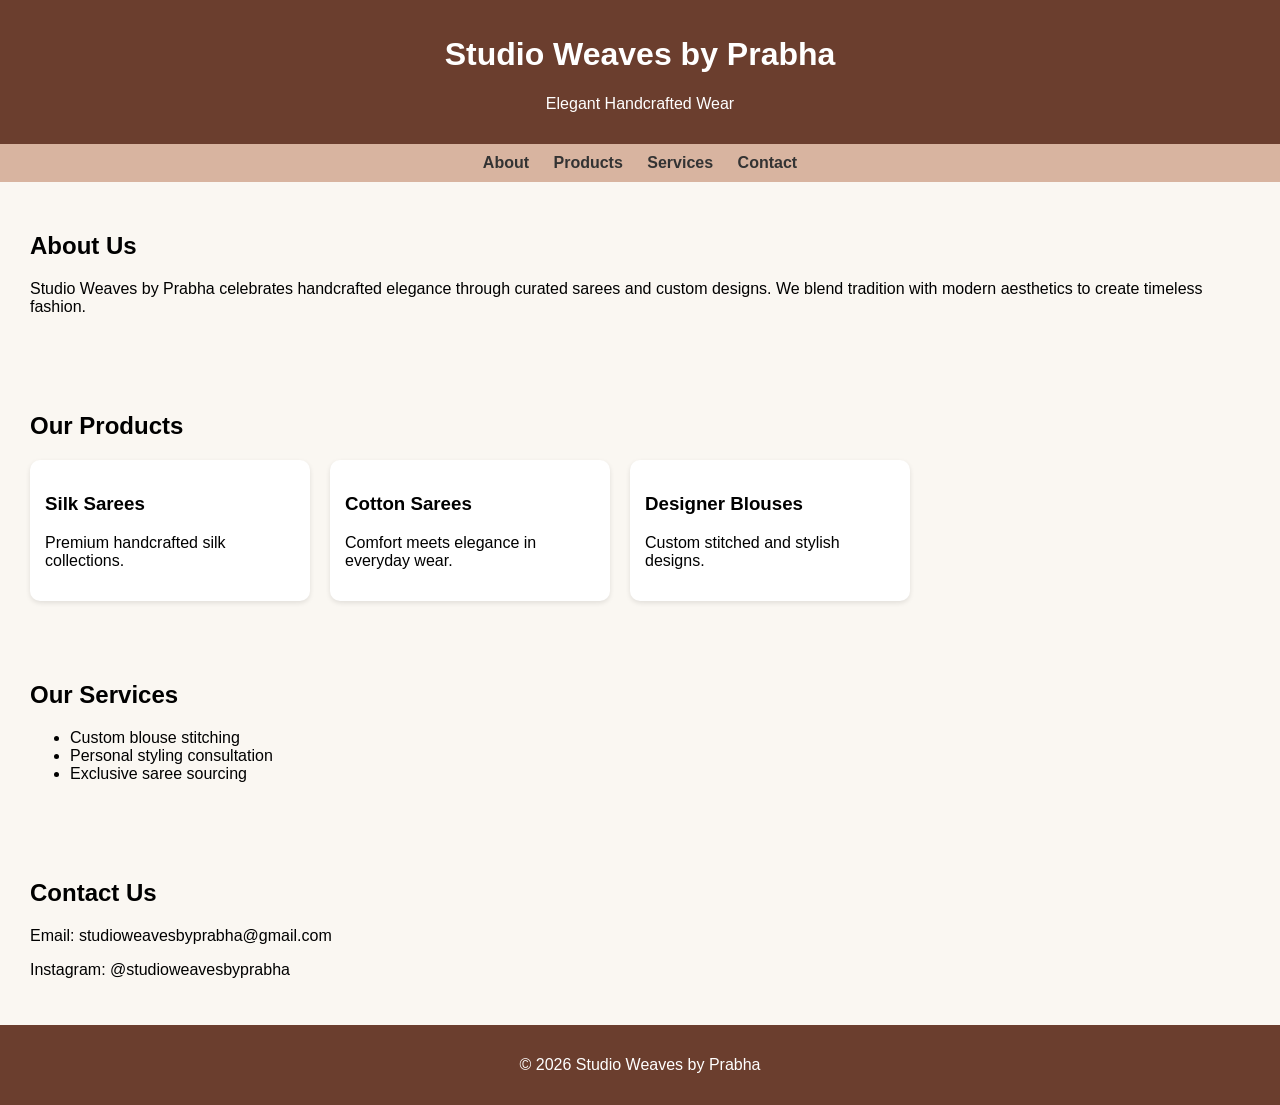
==== index.html @ da9cbd00 "addedd basic page" ====
<!DOCTYPE html>
<html lang="en">
<head>
<meta charset="UTF-8">
<title>Studio Weaves by Prabha</title>
<meta name="viewport" content="width=device-width, initial-scale=1.0">

<style>
body {
  font-family: Arial, sans-serif;
  margin: 0;
  background: #faf7f2;
}

header {
  background: #6b3e2e;
  color: white;
  padding: 15px;
  text-align: center;
}

nav {
  background: #d8b4a0;
  padding: 10px;
  text-align: center;
}

nav a {
  margin: 10px;
  text-decoration: none;
  color: #333;
  font-weight: bold;
}

section {
  padding: 30px;
}

.products {
  display: flex;
  gap: 20px;
  flex-wrap: wrap;
}

.card {
  background: white;
  padding: 15px;
  width: 250px;
  border-radius: 10px;
  box-shadow: 0 2px 5px rgba(0,0,0,0.1);
}

footer {
  background: #6b3e2e;
  color: white;
  text-align: center;
  padding: 15px;
}
</style>
</head>

<body>

<header>
  <h1>Studio Weaves by Prabha</h1>
  <p>Elegant Handcrafted Wear</p>
</header>

<nav>
  <a href="#about">About</a>
  <a href="#products">Products</a>
  <a href="#services">Services</a>
  <a href="#contact">Contact</a>
</nav>

<section id="about">
  <h2>About Us</h2>
  <p>
    Studio Weaves by Prabha celebrates handcrafted elegance through curated sarees and custom designs. 
    We blend tradition with modern aesthetics to create timeless fashion.
  </p>
</section>

<section id="products">
  <h2>Our Products</h2>
  <div class="products">
    <div class="card">
      <h3>Silk Sarees</h3>
      <p>Premium handcrafted silk collections.</p>
    </div>

    <div class="card">
      <h3>Cotton Sarees</h3>
      <p>Comfort meets elegance in everyday wear.</p>
    </div>

    <div class="card">
      <h3>Designer Blouses</h3>
      <p>Custom stitched and stylish designs.</p>
    </div>
  </div>
</section>

<section id="services">
  <h2>Our Services</h2>
  <ul>
    <li>Custom blouse stitching</li>
    <li>Personal styling consultation</li>
    <li>Exclusive saree sourcing</li>
  </ul>
</section>

<section id="contact">
  <h2>Contact Us</h2>
  <p>Email: studioweavesbyprabha@gmail.com</p>
  <p>Instagram: @studioweavesbyprabha</p>
</section>

<footer>
  <p>© 2026 Studio Weaves by Prabha</p>
</footer>

</body>
</html>
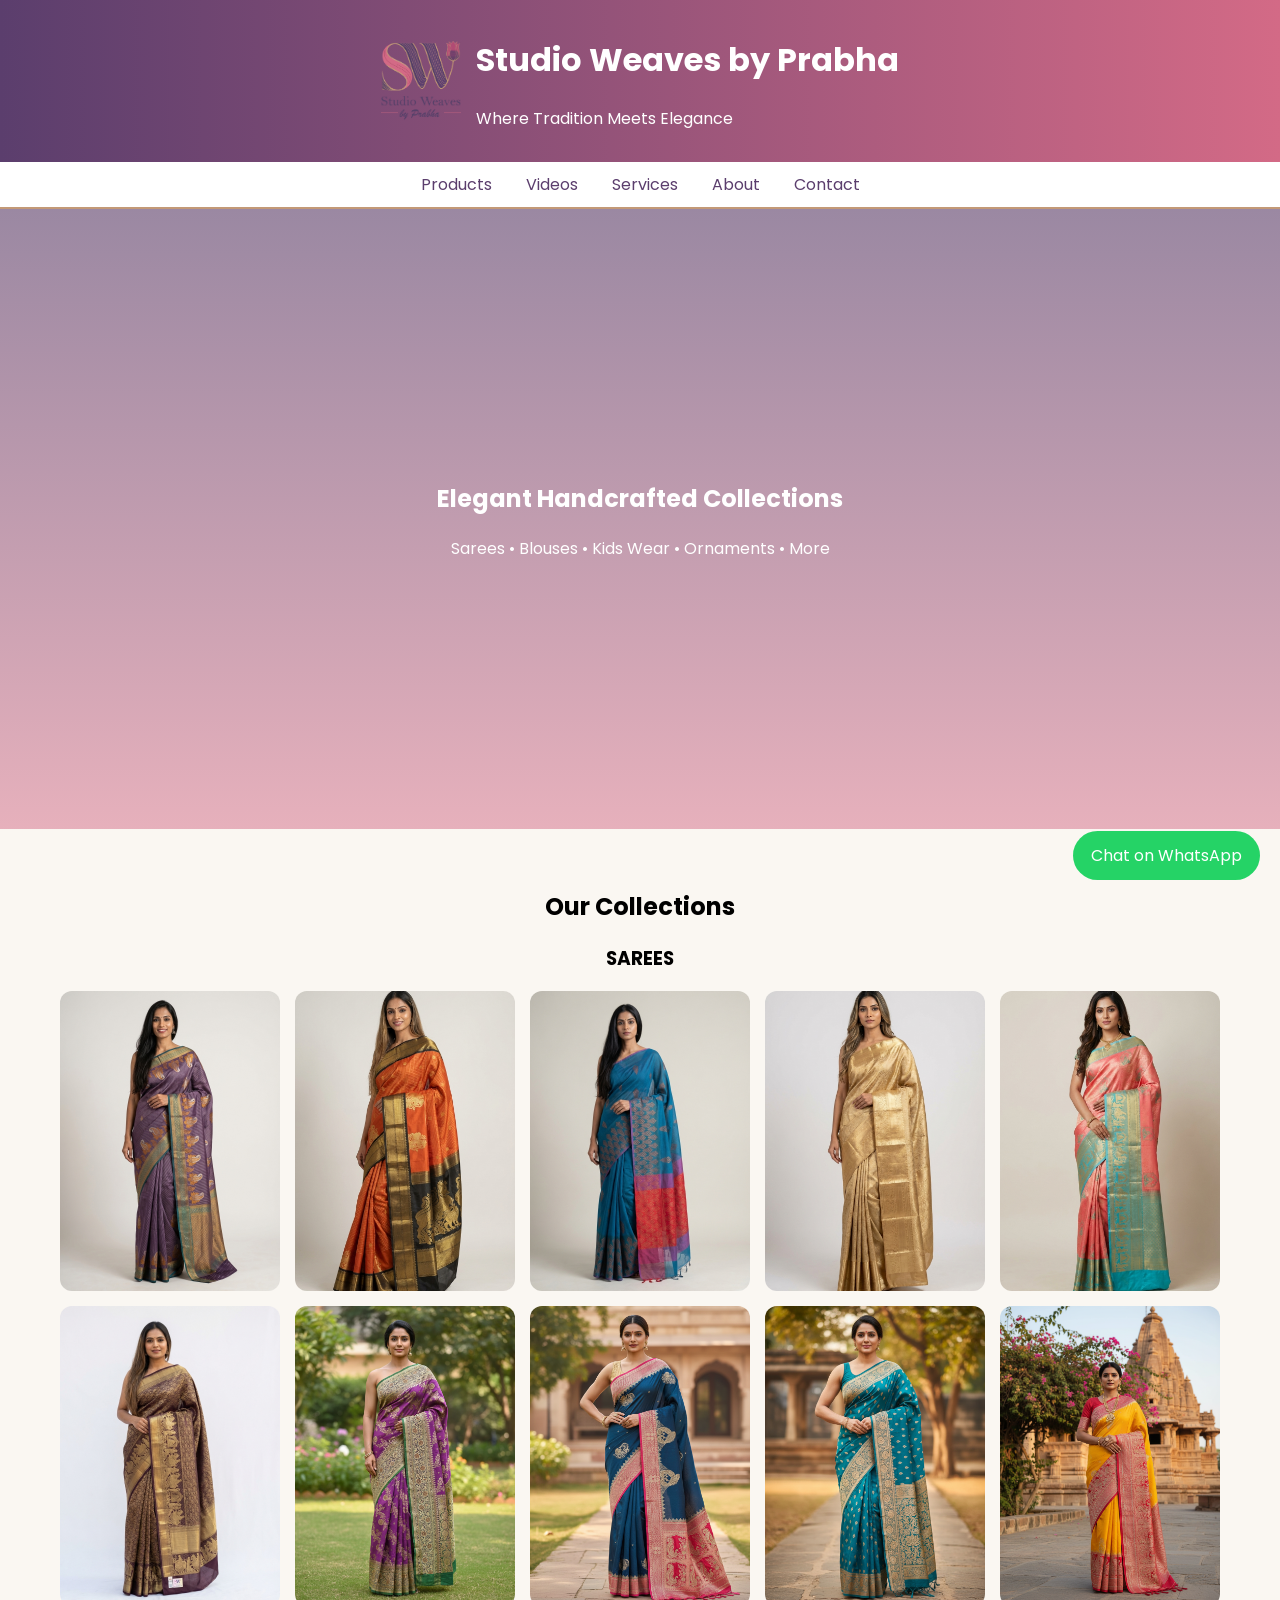
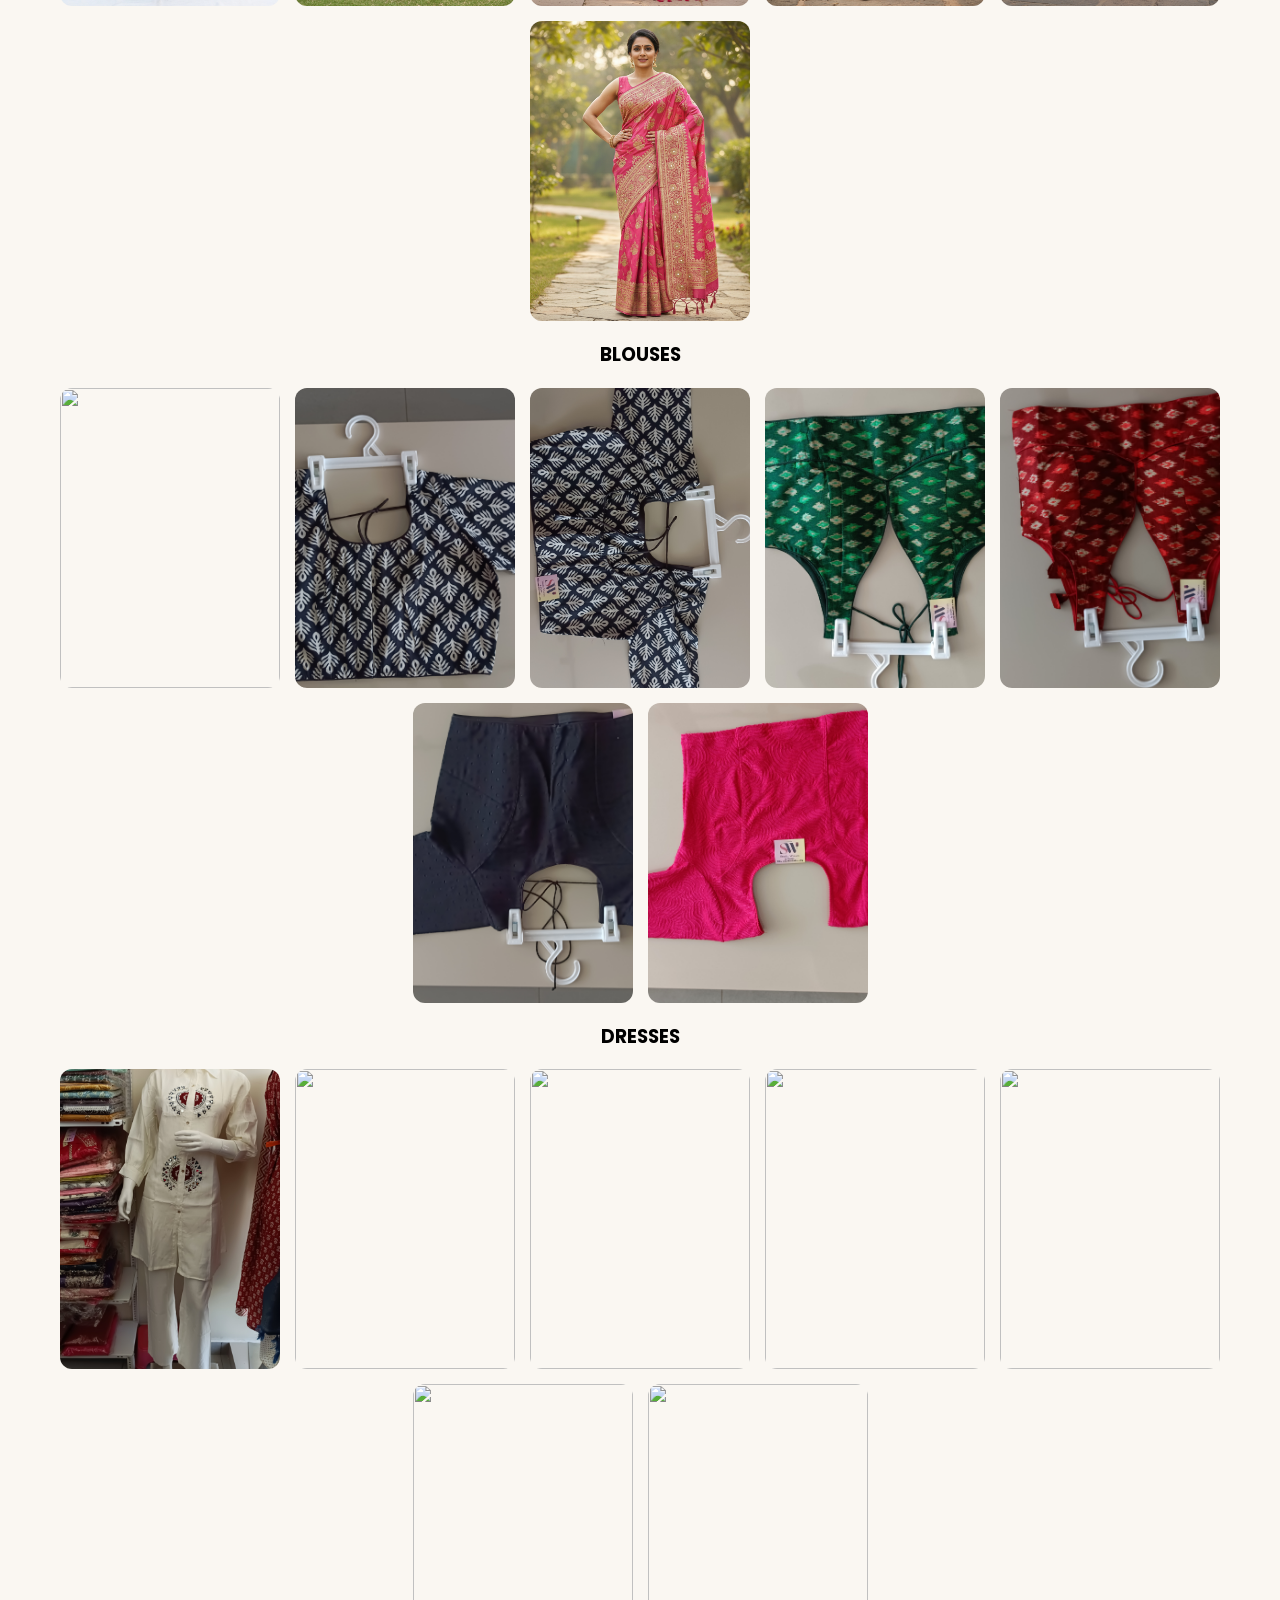
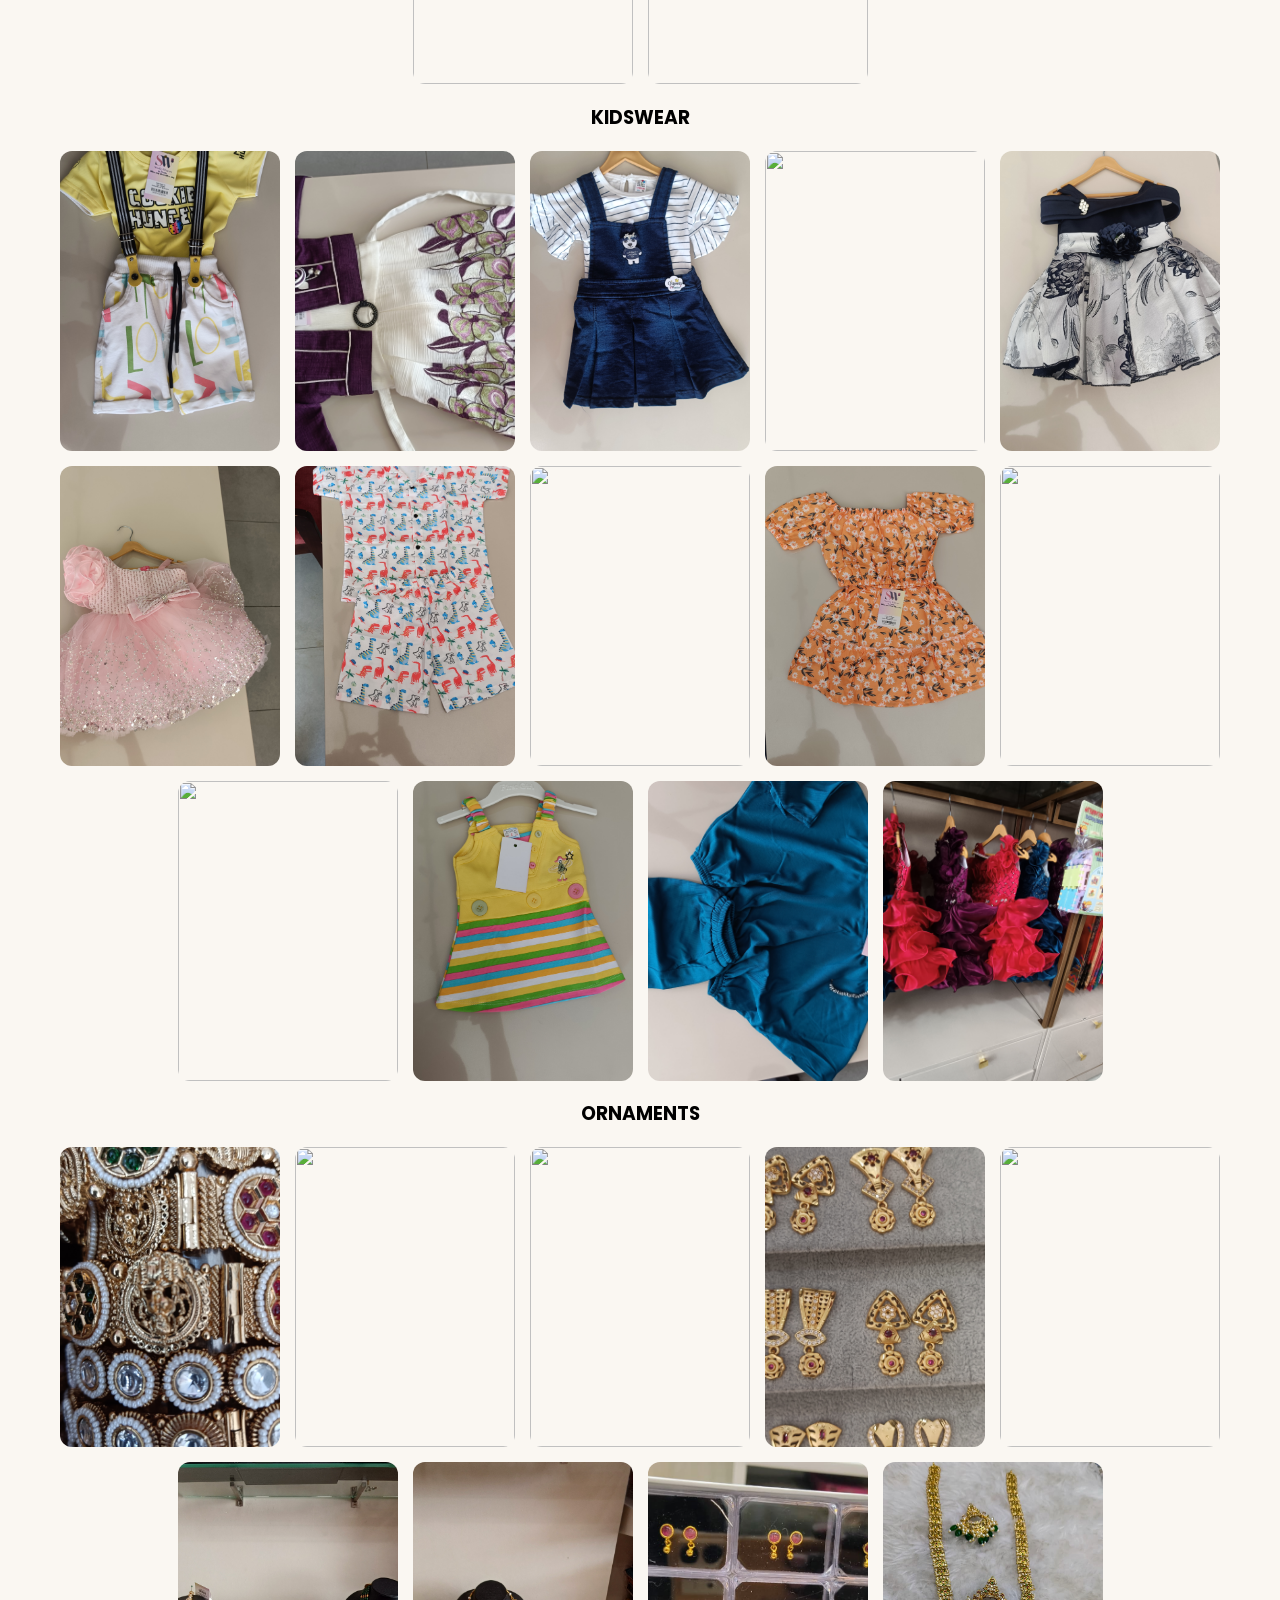
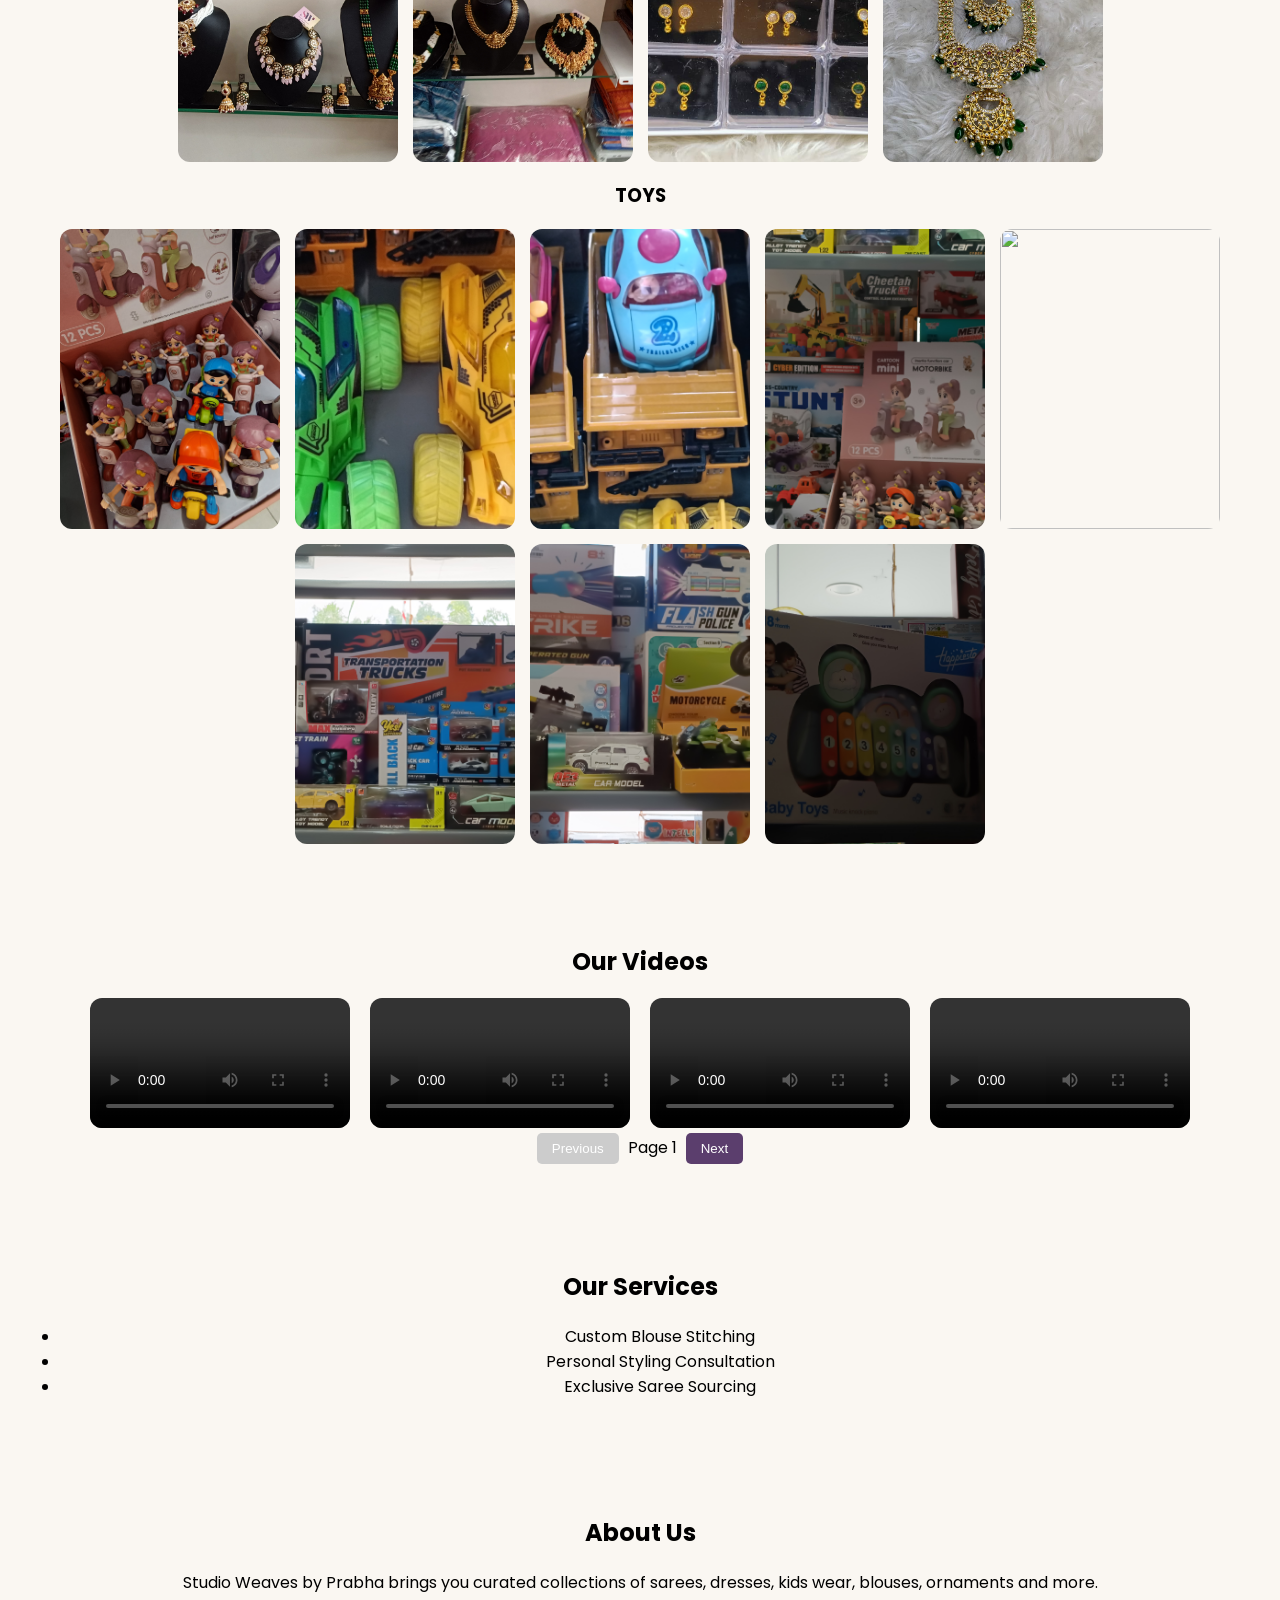
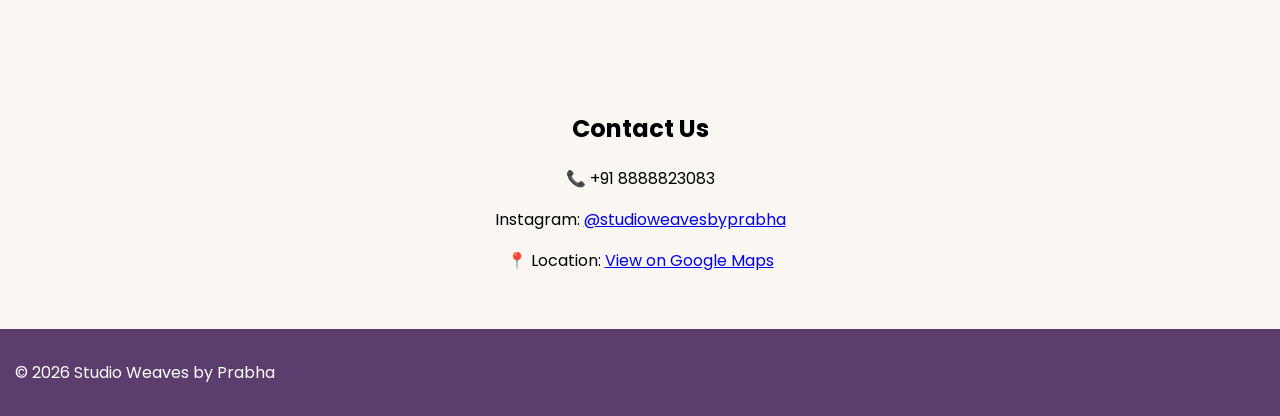
==== commit 83bf9790: "All UI Changes" ====
--- a/index.html
+++ b/index.html
@@ -2,123 +2,108 @@
 <html lang="en">
 <head>
 <meta charset="UTF-8">
-<title>Studio Weaves by Prabha</title>
 <meta name="viewport" content="width=device-width, initial-scale=1.0">
 
-<style>
-body {
-  font-family: Arial, sans-serif;
-  margin: 0;
-  background: #faf7f2;
-}
+<title>Studio Weaves by Prabha</title>
 
-header {
-  background: #6b3e2e;
-  color: white;
-  padding: 15px;
-  text-align: center;
-}
+<link href="https://fonts.googleapis.com/css2?family=Playfair+Display:wght@500&family=Poppins:wght@300;400;500&display=swap" rel="stylesheet">
+<link rel="stylesheet" href="css/styles.css">
 
-nav {
-  background: #d8b4a0;
-  padding: 10px;
-  text-align: center;
-}
-
-nav a {
-  margin: 10px;
-  text-decoration: none;
-  color: #333;
-  font-weight: bold;
-}
-
-section {
-  padding: 30px;
-}
-
-.products {
-  display: flex;
-  gap: 20px;
-  flex-wrap: wrap;
-}
-
-.card {
-  background: white;
-  padding: 15px;
-  width: 250px;
-  border-radius: 10px;
-  box-shadow: 0 2px 5px rgba(0,0,0,0.1);
-}
-
-footer {
-  background: #6b3e2e;
-  color: white;
-  text-align: center;
-  padding: 15px;
-}
-</style>
 </head>
 
 <body>
 
 <header>
-  <h1>Studio Weaves by Prabha</h1>
-  <p>Elegant Handcrafted Wear</p>
+  <div class="header-container">
+    <img src="images/logo.png" class="logo">
+    <div>
+      <h1>Studio Weaves by Prabha</h1>
+      <p>Where Tradition Meets Elegance</p>
+    </div>
+  </div>
 </header>
 
 <nav>
+  <a href="#products">Products</a>
+  <a href="#videos">Videos</a>
+  <a href="#services">Services</a>
   <a href="#about">About</a>
-  <a href="#products">Products</a>
-  <a href="#services">Services</a>
   <a href="#contact">Contact</a>
 </nav>
 
+<section class="hero">
+  <div class="hero-content">
+    <h2>Elegant Handcrafted Collections</h2>
+    <p>Sarees • Blouses • Kids Wear • Ornaments • More</p>
+  </div>
+</section>
+
+<!-- PRODUCTS -->
+<section id="products">
+  <h2>Our Collections</h2>
+  <div id="productContainer"></div>
+</section>
+
+<!-- VIDEOS -->
+<section id="videos">
+  <h2>Our Videos</h2>
+
+  <div id="videoContainer" class="video-grid"></div>
+
+  <div class="pagination">
+    <button onclick="prevPage()" id="prevBtn">Previous</button>
+    <span>Page <span id="pageNumber">1</span></span>
+    <button onclick="nextPage()" id="nextBtn">Next</button>
+  </div>
+</section>
+
+<!-- SERVICES -->
+<section id="services">
+  <h2>Our Services</h2>
+  <ul>
+    <li>Custom Blouse Stitching</li>
+    <li>Personal Styling Consultation</li>
+    <li>Exclusive Saree Sourcing</li>
+  </ul>
+</section>
+
+<!-- ABOUT -->
 <section id="about">
   <h2>About Us</h2>
   <p>
-    Studio Weaves by Prabha celebrates handcrafted elegance through curated sarees and custom designs. 
-    We blend tradition with modern aesthetics to create timeless fashion.
+    Studio Weaves by Prabha brings you curated collections of sarees, dresses,
+    kids wear, blouses, ornaments and more.
   </p>
 </section>
 
-<section id="products">
-  <h2>Our Products</h2>
-  <div class="products">
-    <div class="card">
-      <h3>Silk Sarees</h3>
-      <p>Premium handcrafted silk collections.</p>
-    </div>
-
-    <div class="card">
-      <h3>Cotton Sarees</h3>
-      <p>Comfort meets elegance in everyday wear.</p>
-    </div>
-
-    <div class="card">
-      <h3>Designer Blouses</h3>
-      <p>Custom stitched and stylish designs.</p>
-    </div>
-  </div>
-</section>
-
-<section id="services">
-  <h2>Our Services</h2>
-  <ul>
-    <li>Custom blouse stitching</li>
-    <li>Personal styling consultation</li>
-    <li>Exclusive saree sourcing</li>
-  </ul>
-</section>
-
+<!-- CONTACT -->
 <section id="contact">
   <h2>Contact Us</h2>
-  <p>Email: studioweavesbyprabha@gmail.com</p>
-  <p>Instagram: @studioweavesbyprabha</p>
+  <p>📞 +91 8888823083</p>
+  <p>
+    Instagram: 
+    <a href="https://www.instagram.com/studioweavesbyprabha/" target="_blank">
+      @studioweavesbyprabha
+    </a>
+  </p>
+  <p>
+    📍 Location: 
+    <a href="https://share.google/VgPfzgQFCzj9PUeo4" target="_blank">
+      View on Google Maps
+    </a>
+  </p>
 </section>
 
 <footer>
   <p>© 2026 Studio Weaves by Prabha</p>
 </footer>
 
+<a class="whatsapp" href="https://wa.me/918888823083" target="_blank">
+  Chat on WhatsApp
+</a>
+
+<script src="js/data.js"></script>
+<script src="js/script.js"></script>
+
 </body>
 </html>
--- a/css/styles.css
+++ b/css/styles.css
@@ -0,0 +1,121 @@
+body {
+  margin: 0;
+  font-family: 'Poppins', sans-serif;
+  background: #faf7f2;
+}
+
+/* HEADER */
+header {
+  background: linear-gradient(90deg, #5b3e6d, #d36a86);
+  color: white;
+  padding: 15px;
+}
+
+.header-container {
+  display: flex;
+  align-items: center;
+  justify-content: center;
+  gap: 15px;
+}
+
+.logo {
+  width: 80px;
+}
+
+/* NAV */
+nav {
+  background: white;
+  padding: 10px;
+  text-align: center;
+  border-bottom: 2px solid #c39977;
+}
+
+nav a {
+  margin: 15px;
+  text-decoration: none;
+  color: #5b3e6d;
+}
+
+/* HERO */
+.hero {
+  height: 60vh;
+  background: linear-gradient(rgba(91,62,109,0.6), rgba(211,106,134,0.5)),
+              url('../images/banner.jpg') center/cover;
+  display: flex;
+  justify-content: center;
+  align-items: center;
+  color: white;
+  text-align: center;
+}
+
+/* SECTIONS */
+section {
+  padding: 40px 20px;
+  text-align: center;
+}
+
+/* PRODUCTS */
+.products {
+  display: flex;
+  flex-wrap: wrap;
+  gap: 15px;
+  justify-content: center;
+}
+
+.products img {
+  width: 220px;
+  height: 300px;
+  object-fit: cover;
+  border-radius: 12px;
+  transition: 0.3s;
+}
+
+.products img:hover {
+  transform: scale(1.05);
+}
+
+/* VIDEOS */
+.video-grid {
+  display: flex;
+  flex-wrap: wrap;
+  gap: 20px;
+  justify-content: center;
+}
+
+.video-card {
+  width: 260px;
+  border-radius: 12px;
+}
+
+/* PAGINATION */
+.pagination button {
+  padding: 8px 15px;
+  margin: 5px;
+  background: #5b3e6d;
+  color: white;
+  border: none;
+  border-radius: 5px;
+}
+
+.pagination button:disabled {
+  background: #ccc;
+}
+
+/* FOOTER */
+footer {
+  background: #5b3e6d;
+  color: white;
+  padding: 15px;
+}
+
+/* WHATSAPP */
+.whatsapp {
+  position: fixed;
+  bottom: 20px;
+  right: 20px;
+  background: #25D366;
+  color: white;
+  padding: 12px 18px;
+  border-radius: 50px;
+  text-decoration: none;
+}
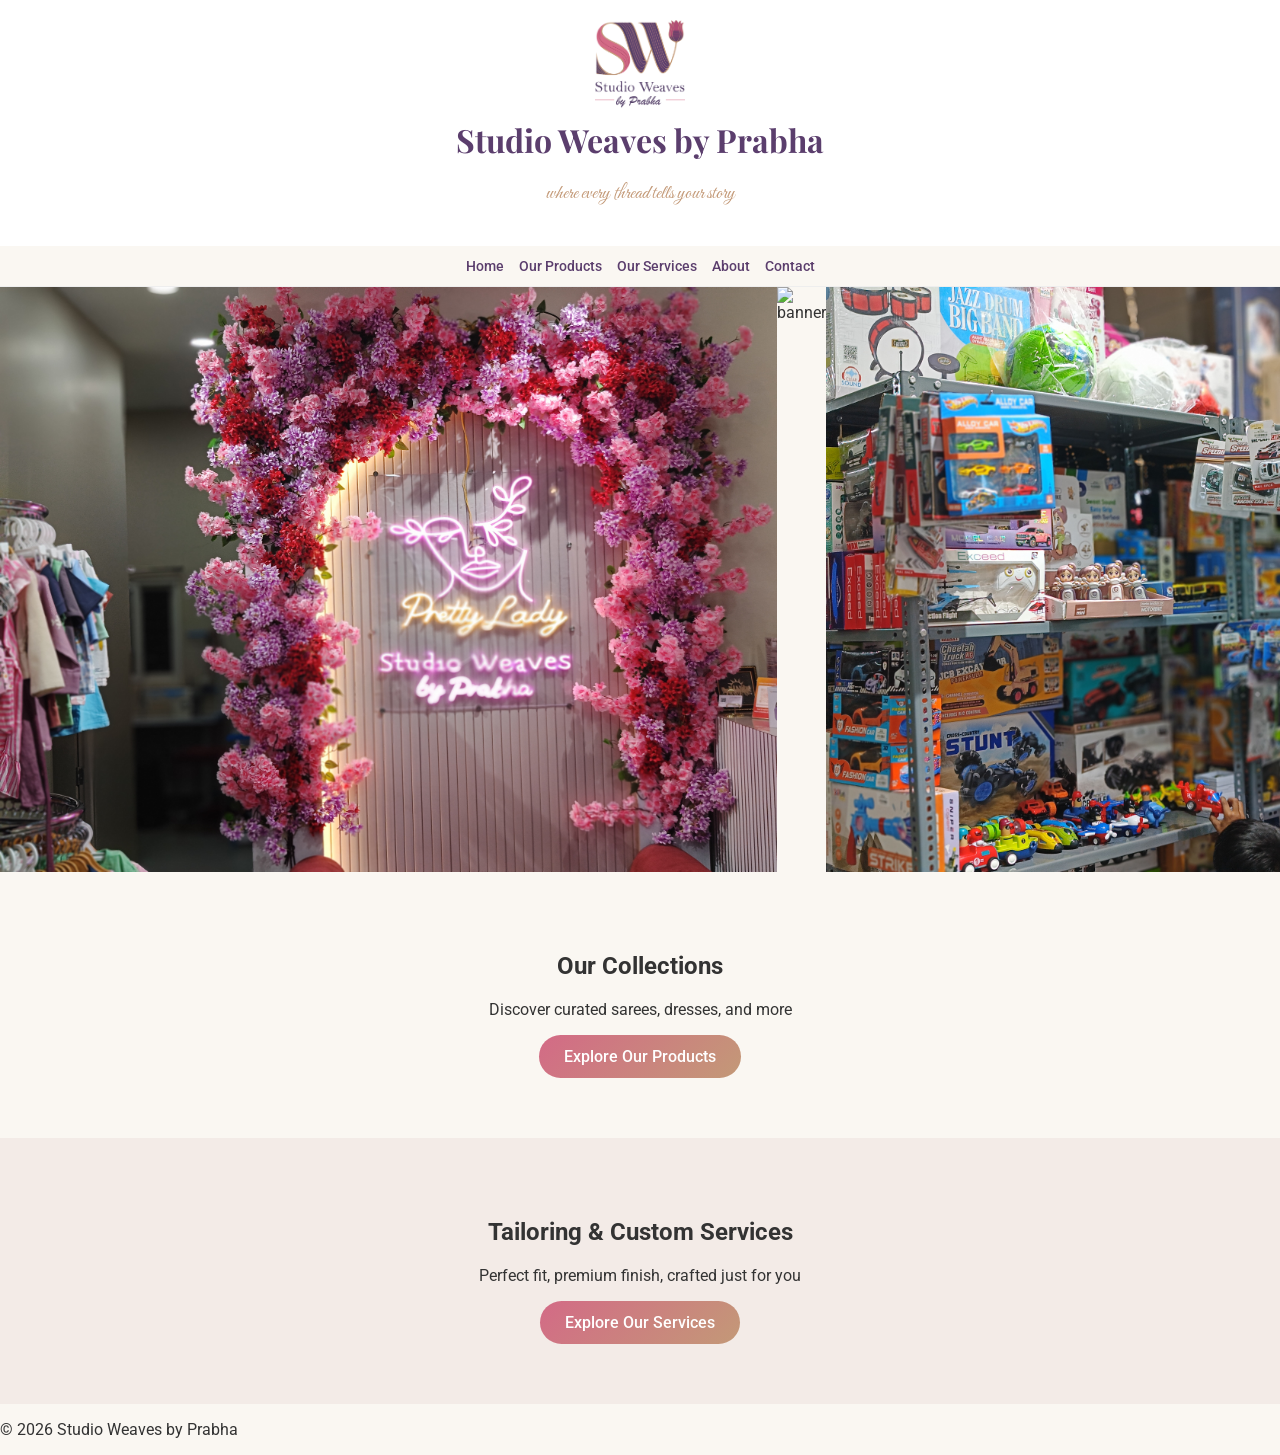
==== commit 8e6f0ef7: "redesigned the website" ====
--- a/index.html
+++ b/index.html
@@ -6,101 +6,52 @@
 
 <title>Studio Weaves by Prabha</title>
 
-<link href="https://fonts.googleapis.com/css2?family=Playfair+Display:wght@500&family=Poppins:wght@300;400;500&display=swap" rel="stylesheet">
+<link href="https://fonts.googleapis.com/css2?family=Roboto:wght@300;400;500&family=Playfair+Display:wght@500&family=Great+Vibes&display=swap" rel="stylesheet">
 <link rel="stylesheet" href="css/styles.css">
 
 </head>
 
 <body>
 
-<header>
-  <div class="header-container">
-    <img src="images/logo.png" class="logo">
-    <div>
-      <h1>Studio Weaves by Prabha</h1>
-      <p>Where Tradition Meets Elegance</p>
-    </div>
-  </div>
+<!-- HEADER -->
+<header class="header">
+  <img src="images/logo.png" class="logo" alt="logo">
+  <h1>Studio Weaves by Prabha</h1>
+  <p class="tagline">where every thread tells your story</p>
 </header>
 
-<nav>
-  <a href="#products">Products</a>
-  <a href="#videos">Videos</a>
-  <a href="#services">Services</a>
-  <a href="#about">About</a>
-  <a href="#contact">Contact</a>
+<!-- NAV -->
+<nav class="nav">
+  <a href="index.html">Home</a>
+  <a href="products.html">Our Products</a>
+  <a href="services.html">Our Services</a>
+  <a href="about.html">About</a>
+  <a href="contact.html">Contact</a>
 </nav>
 
-<section class="hero">
-  <div class="hero-content">
-    <h2>Elegant Handcrafted Collections</h2>
-    <p>Sarees • Blouses • Kids Wear • Ornaments • More</p>
-  </div>
+<!-- CAROUSEL -->
+<section class="carousel">
+  <div id="carouselTrack" class="carousel-track"></div>
 </section>
 
-<!-- PRODUCTS -->
-<section id="products">
+<!-- PRODUCTS CTA -->
+<section class="cta-section">
   <h2>Our Collections</h2>
-  <div id="productContainer"></div>
+  <p>Discover curated sarees, dresses, and more</p>
+  <a href="products.html" class="btn primary">Explore Our Products</a>
 </section>
 
-<!-- VIDEOS -->
-<section id="videos">
-  <h2>Our Videos</h2>
-
-  <div id="videoContainer" class="video-grid"></div>
-
-  <div class="pagination">
-    <button onclick="prevPage()" id="prevBtn">Previous</button>
-    <span>Page <span id="pageNumber">1</span></span>
-    <button onclick="nextPage()" id="nextBtn">Next</button>
-  </div>
+<!-- SERVICES CTA -->
+<section class="cta-section alt">
+  <h2>Tailoring & Custom Services</h2>
+  <p>Perfect fit, premium finish, crafted just for you</p>
+  <a href="services.html" class="btn secondary">Explore Our Services</a>
 </section>
 
-<!-- SERVICES -->
-<section id="services">
-  <h2>Our Services</h2>
-  <ul>
-    <li>Custom Blouse Stitching</li>
-    <li>Personal Styling Consultation</li>
-    <li>Exclusive Saree Sourcing</li>
-  </ul>
-</section>
-
-<!-- ABOUT -->
-<section id="about">
-  <h2>About Us</h2>
-  <p>
-    Studio Weaves by Prabha brings you curated collections of sarees, dresses,
-    kids wear, blouses, ornaments and more.
-  </p>
-</section>
-
-<!-- CONTACT -->
-<section id="contact">
-  <h2>Contact Us</h2>
-  <p>📞 +91 8888823083</p>
-  <p>
-    Instagram: 
-    <a href="https://www.instagram.com/studioweavesbyprabha/" target="_blank">
-      @studioweavesbyprabha
-    </a>
-  </p>
-  <p>
-    📍 Location: 
-    <a href="https://share.google/VgPfzgQFCzj9PUeo4" target="_blank">
-      View on Google Maps
-    </a>
-  </p>
-</section>
-
+<!-- FOOTER -->
 <footer>
   <p>© 2026 Studio Weaves by Prabha</p>
 </footer>
-
-<a class="whatsapp" href="https://wa.me/918888823083" target="_blank">
-  Chat on WhatsApp
-</a>
 
 <script src="js/data.js"></script>
 <script src="js/script.js"></script>
--- a/css/styles.css
+++ b/css/styles.css
@@ -1,121 +1,365 @@
+/* ================= GLOBAL ================= */
+
 body {
   margin: 0;
-  font-family: 'Poppins', sans-serif;
+  font-family: 'Roboto', sans-serif;
   background: #faf7f2;
-}
-
-/* HEADER */
-header {
-  background: linear-gradient(90deg, #5b3e6d, #d36a86);
+  color: #333;
+}
+
+/* ================= HEADER ================= */
+
+.header {
+  text-align: center;
+  padding: 20px;
+  background: white;
+}
+
+.logo {
+  width: 90px;
+}
+
+.header h1 {
+  font-family: 'Playfair Display', serif;
+  color: #5b3e6d;
+  margin: 5px 0;
+}
+
+.tagline {
+  font-family: 'Great Vibes', cursive;
+  color: #c39977;
+  font-size: 20px;
+}
+
+/* ================= NAV ================= */
+
+.nav {
+  display: flex;
+  justify-content: center;
+  flex-wrap: wrap;
+  gap: 15px;
+  padding: 12px;
+  border-bottom: 1px solid #eee;
+}
+
+.nav a {
+  text-decoration: none;
+  color: #5b3e6d;
+  font-weight: 500;
+  font-size: 14px;
+  transition: 0.3s;
+}
+
+.nav a:hover {
+  color: #d36a86;
+}
+
+/* ================= COMMON BUTTON ================= */
+
+.btn {
+  display: inline-block;
+  padding: 12px 25px;
+  border-radius: 25px;
+  text-decoration: none;
+  font-weight: 500;
+  transition: 0.3s;
+  background: linear-gradient(135deg, #d36a86, #c39977);
   color: white;
+}
+
+.btn:hover {
+  transform: scale(1.05);
+}
+
+/* ================= CAROUSEL ================= */
+
+.carousel {
+  overflow: hidden;
+}
+
+.carousel-track {
+  display: flex;
+  animation: slide 15s infinite;
+}
+
+.carousel img {
+  width: 100%;
+  height: 65vh;
+  object-fit: cover;
+}
+
+@keyframes slide {
+  0% { transform: translateX(0); }
+  33% { transform: translateX(-100%); }
+  66% { transform: translateX(-200%); }
+}
+
+/* ================= PAGE HEADER ================= */
+
+.page-header {
+  text-align: center;
+  padding: 30px 20px;
+  background: #f8f4ef;
+}
+
+.page-header h2 {
+  font-family: 'Playfair Display', serif;
+  font-size: 28px;
+  color: #5b3e6d;
+}
+
+/* ================= CTA ================= */
+
+.cta-section {
+  text-align: center;
+  padding: 60px 20px;
+}
+
+.cta-section.alt {
+  background: #f3ebe7;
+}
+
+/* ================= PRODUCTS ================= */
+
+.category {
+  margin-bottom: 50px;
+}
+
+.category h3 {
+  margin: 20px;
+  color: #5b3e6d;
+}
+
+.products {
+  display: grid;
+  grid-template-columns: repeat(auto-fill, minmax(220px, 1fr));
+  gap: 20px;
+  padding: 0 20px;
+}
+
+.product-card {
+  height: 320px;
+  border-radius: 16px;
+  overflow: hidden;
+  background: white;
+  box-shadow: 0 6px 18px rgba(0,0,0,0.08);
+  transition: 0.35s;
+}
+
+.product-card img {
+  width: 100%;
+  height: 100%;
+  object-fit: cover;
+}
+
+.product-card:hover {
+  transform: translateY(-8px);
+  box-shadow: 0 12px 30px rgba(0,0,0,0.18);
+}
+
+.product-overlay {
+  position: absolute;
+  bottom: 0;
+  width: 100%;
+  padding: 10px;
+  background: linear-gradient(to top, rgba(0,0,0,0.6), transparent);
+  color: white;
+  opacity: 0;
+}
+
+.product-card:hover .product-overlay {
+  opacity: 1;
+}
+
+.coming-msg {
+  text-align: center;
+  margin: 20px;
+  padding: 12px;
+  background: #fff;
+  border-radius: 20px;
+  color: #d36a86;
+  font-style: italic;
+}
+
+/* ================= SERVICES ================= */
+
+.services-grid {
+  display: grid;
+  grid-template-columns: repeat(auto-fill, minmax(220px, 1fr));
+  gap: 20px;
+  padding: 20px;
+}
+
+.service-card {
+  background: white;
+  border-radius: 16px;
+  overflow: hidden;
+  text-align: center;
+  box-shadow: 0 6px 18px rgba(0,0,0,0.08);
+  transition: 0.3s;
+}
+
+.service-img {
+  height: 180px;
+  overflow: hidden;
+}
+
+.service-img img {
+  width: 100%;
+  height: 100%;
+  object-fit: cover;
+}
+
+.service-card:hover {
+  transform: translateY(-6px);
+}
+
+.service-card h3 {
   padding: 15px;
-}
-
-.header-container {
-  display: flex;
-  align-items: center;
-  justify-content: center;
-  gap: 15px;
-}
-
-.logo {
-  width: 80px;
-}
-
-/* NAV */
-nav {
-  background: white;
-  padding: 10px;
-  text-align: center;
-  border-bottom: 2px solid #c39977;
-}
-
-nav a {
-  margin: 15px;
-  text-decoration: none;
-  color: #5b3e6d;
-}
-
-/* HERO */
-.hero {
+  color: #5b3e6d;
+}
+
+/* ================= SERVICES GALLERY ================= */
+
+.gallery-grid {
+  display: grid;
+  grid-template-columns: repeat(auto-fill, minmax(220px, 1fr));
+  gap: 20px;
+  padding: 20px;
+}
+
+.gallery-card {
+  height: 300px;
+  border-radius: 16px;
+  overflow: hidden;
+}
+
+.gallery-card img,
+.gallery-card video {
+  width: 100%;
+  height: 100%;
+  object-fit: cover;
+}
+
+/* ================= CONTACT ================= */
+
+.contact-hero {
   height: 60vh;
-  background: linear-gradient(rgba(91,62,109,0.6), rgba(211,106,134,0.5)),
-              url('../images/banner.jpg') center/cover;
+  background: url("../images/about/about1.jpg") center/cover no-repeat;
+  position: relative;
+}
+
+.contact-overlay {
+  position: absolute;
+  inset: 0;
+  background: rgba(0,0,0,0.45);
   display: flex;
   justify-content: center;
   align-items: center;
+  flex-direction: column;
   color: white;
-  text-align: center;
-}
-
-/* SECTIONS */
-section {
+}
+
+.contact-container {
+  display: grid;
+  grid-template-columns: repeat(auto-fit, minmax(220px, 1fr));
+  gap: 20px;
+  padding: 40px;
+}
+
+.contact-card {
+  background: white;
+  padding: 25px;
+  border-radius: 16px;
+  text-align: center;
+  box-shadow: 0 8px 20px rgba(0,0,0,0.08);
+  transition: 0.3s;
+}
+
+.contact-card:hover {
+  transform: translateY(-8px);
+}
+
+.contact-gallery {
+  display: grid;
+  grid-template-columns: repeat(auto-fit, minmax(250px, 1fr));
+  gap: 10px;
+  padding: 20px;
+}
+
+.contact-gallery img {
+  width: 100%;
+  height: 220px;
+  object-fit: cover;
+  border-radius: 12px;
+}
+
+/* ================= ABOUT ================= */
+
+.about-hero {
+  height: 90vh;
+  background: url("../images/about.jpg") center/cover no-repeat;
+}
+
+.about-section {
+  padding: 60px 20px;
+  text-align: center;
+}
+
+.about-values {
+  display: grid;
+  gap: 20px;
   padding: 40px 20px;
-  text-align: center;
-}
-
-/* PRODUCTS */
-.products {
-  display: flex;
-  flex-wrap: wrap;
-  gap: 15px;
-  justify-content: center;
-}
-
-.products img {
-  width: 220px;
-  height: 300px;
-  object-fit: cover;
-  border-radius: 12px;
-  transition: 0.3s;
-}
-
-.products img:hover {
-  transform: scale(1.05);
-}
-
-/* VIDEOS */
-.video-grid {
-  display: flex;
-  flex-wrap: wrap;
-  gap: 20px;
-  justify-content: center;
-}
-
-.video-card {
-  width: 260px;
-  border-radius: 12px;
-}
-
-/* PAGINATION */
-.pagination button {
-  padding: 8px 15px;
-  margin: 5px;
+}
+
+.value-card {
+  background: white;
+  padding: 20px;
+  border-radius: 16px;
+}
+
+.about-gallery {
+  display: grid;
+  grid-template-columns: repeat(auto-fit, minmax(280px, 1fr));
+  gap: 20px;
+  padding: 30px;
+}
+
+.about-card {
+  aspect-ratio: 4/5;
+  overflow: hidden;
+  border-radius: 16px;
+}
+
+.about-card img {
+  width: 100%;
+  height: 100%;
+  object-fit: cover;
+}
+
+/* ================= FOOTER ================= */
+
+.footer {
+  text-align: center;
+  padding: 20px;
   background: #5b3e6d;
   color: white;
-  border: none;
-  border-radius: 5px;
-}
-
-.pagination button:disabled {
-  background: #ccc;
-}
-
-/* FOOTER */
-footer {
-  background: #5b3e6d;
-  color: white;
-  padding: 15px;
-}
-
-/* WHATSAPP */
-.whatsapp {
-  position: fixed;
-  bottom: 20px;
-  right: 20px;
-  background: #25D366;
-  color: white;
-  padding: 12px 18px;
-  border-radius: 50px;
-  text-decoration: none;
+}
+
+/* ================= RESPONSIVE ================= */
+
+@media (max-width: 768px) {
+  .carousel img {
+    height: 50vh;
+  }
+
+  .product-card {
+    height: 260px;
+  }
+}
+
+@media (min-width: 768px) {
+  .about-values {
+    grid-template-columns: repeat(3, 1fr);
+  }
 }
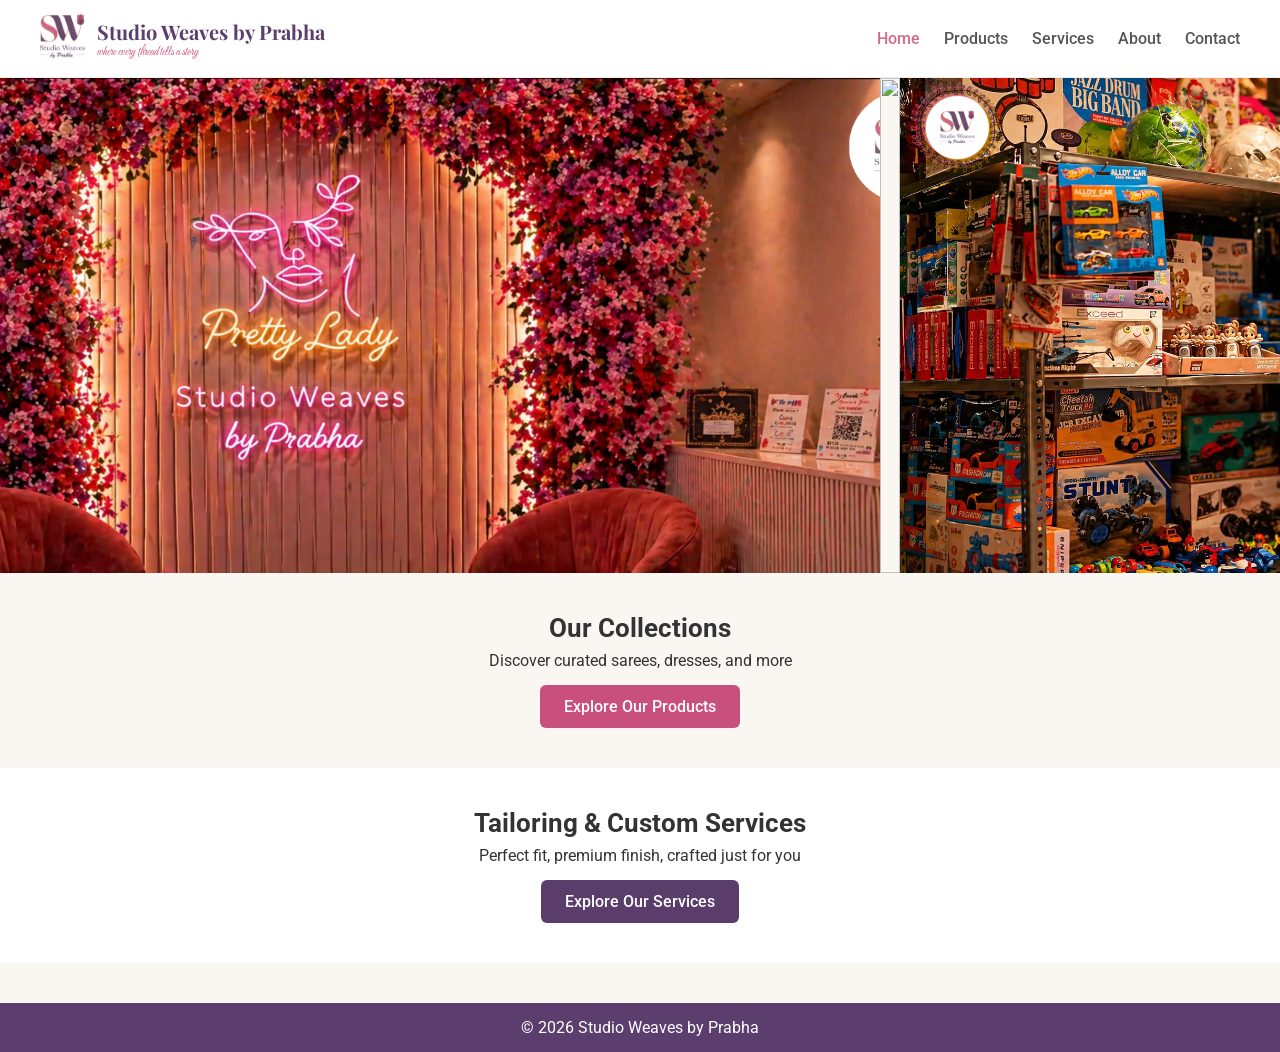
==== commit d62a65c2: "Cleaned UI + optimized assets" ====
--- a/index.html
+++ b/index.html
@@ -14,25 +14,33 @@
 <body>
 
 <!-- HEADER -->
-<header class="header">
-  <img src="images/logo.png" class="logo" alt="logo">
-  <h1>Studio Weaves by Prabha</h1>
-  <p class="tagline">where every thread tells your story</p>
+<header class="main-header">
+
+  <div class="header-left">
+    <div class="logo">
+      <img src="images/logo.png">
+    </div>
+
+    <div class="brand-text">
+      <h1>Studio Weaves by Prabha</h1>
+      <p class="tagline">where every thread tells a story</p>
+    </div>
+  </div>
+
+  <nav>
+    <a href="index.html" class="active">Home</a>
+    <a href="products.html" >Products</a>
+    <a href="services.html">Services</a>
+    <a href="about.html">About</a>
+    <a href="contact.html">Contact</a>
+  </nav>
+
 </header>
 
-<!-- NAV -->
-<nav class="nav">
-  <a href="index.html">Home</a>
-  <a href="products.html">Our Products</a>
-  <a href="services.html">Our Services</a>
-  <a href="about.html">About</a>
-  <a href="contact.html">Contact</a>
-</nav>
-
 <!-- CAROUSEL -->
-<section class="carousel">
-  <div id="carouselTrack" class="carousel-track"></div>
-</section>
+<div class="carousel">
+  <div class="carousel-track" id="carouselTrack"></div>
+</div>
 
 <!-- PRODUCTS CTA -->
 <section class="cta-section">
--- a/css/styles.css
+++ b/css/styles.css
@@ -1,251 +1,454 @@
-/* ================= GLOBAL ================= */
+/* ================= RESET ================= */
+* {
+  margin: 0;
+  padding: 0;
+  box-sizing: border-box;
+}
 
 body {
-  margin: 0;
   font-family: 'Roboto', sans-serif;
   background: #faf7f2;
   color: #333;
-}
-
-/* ================= HEADER ================= */
-
-.header {
-  text-align: center;
-  padding: 20px;
-  background: white;
-}
-
-.logo {
-  width: 90px;
-}
-
-.header h1 {
+  margin: 0;
+  overflow-x: hidden;   /* ✅ allow vertical scroll */
+}
+/* ================= HEADER (UNIFIED) ================= */
+.main-header {
+  position: sticky;
+  top: 0;
+  z-index: 1000;
+  display: flex;
+  justify-content: space-between;
+  align-items: center;
+  padding: 14px 40px;
+  background: #fff;
+  border-bottom: 1px solid #eee;
+}
+
+/* LEFT SIDE */
+.header-left {
+  display: flex;
+  align-items: center;
+  gap: 12px;
+}
+
+/* LOGO */
+.logo img {
+  height: 45px;
+  width: auto;
+}
+
+/* BRAND TEXT */
+.brand-text {
+  display: flex;
+  flex-direction: column;
+}
+
+.brand-text h1 {
+  font-family: 'Playfair Display', serif;
+  font-size: 20px;
+  color: #5b3e6d;
+}
+
+.tagline {
+  font-size: 12px;
+  color: #c94f7c;
+  font-family: 'Great Vibes', cursive;
+}
+
+/* NAV */
+nav {
+  display: flex;
+  gap: 24px;
+}
+
+nav a {
+  text-decoration: none;
+  color: #555;
+  font-weight: 500;
+  transition: 0.3s;
+}
+
+nav a:hover,
+nav a.active {
+  color: #d36a86;
+}
+
+/* ================= PAGE TITLE ================= */
+.page-title {
+  padding: 30px 40px;
+}
+
+.page-title h1 {
+  font-family: 'Playfair Display', serif;
+  font-size: 28px;
+}
+
+/* ================= CATEGORY TABS ================= */
+.category-tabs {
+  display: flex;
+  gap: 10px;
+  padding: 15px 40px;
+  overflow-x: auto;
+  background: #fff;
+  border-bottom: 1px solid #eee;
+}
+
+.category-tabs::-webkit-scrollbar {
+  display: none;
+}
+
+.tab {
+  padding: 8px 16px;
+  border: none;
+  background: #eee;
+  border-radius: 20px;
+  cursor: pointer;
+  font-size: 13px;
+  transition: 0.3s;
+}
+
+.tab.active {
+  background: #d36a86;
+  color: #fff;
+}
+
+/* ================= CATEGORY ================= */
+.category {
+  display: none;
+  padding: 30px 40px;
+}
+
+.category.active {
+  display: block;
+}
+
+/* ================= SECTION HEADER ================= */
+.section-header {
+  margin-bottom: 20px;
+}
+
+.section-header h2 {
   font-family: 'Playfair Display', serif;
   color: #5b3e6d;
-  margin: 5px 0;
-}
-
-.tagline {
-  font-family: 'Great Vibes', cursive;
-  color: #c39977;
-  font-size: 20px;
-}
-
-/* ================= NAV ================= */
-
-.nav {
-  display: flex;
-  justify-content: center;
-  flex-wrap: wrap;
-  gap: 15px;
-  padding: 12px;
-  border-bottom: 1px solid #eee;
-}
-
-.nav a {
-  text-decoration: none;
-  color: #5b3e6d;
-  font-weight: 500;
-  font-size: 14px;
+}
+
+/* ================= PRODUCTS GRID ================= */
+.products {
+  display: grid;
+  grid-template-columns: repeat(5, minmax(220px, 1fr));
+  gap: 20px;
+}
+
+/* ================= PRODUCT CARD ================= */
+.product-card {
+  background: #fff;
+  border-radius: 14px;
+  padding: 10px;
   transition: 0.3s;
-}
-
-.nav a:hover {
-  color: #d36a86;
-}
-
-/* ================= COMMON BUTTON ================= */
-
-.btn {
-  display: inline-block;
-  padding: 12px 25px;
-  border-radius: 25px;
-  text-decoration: none;
-  font-weight: 500;
-  transition: 0.3s;
-  background: linear-gradient(135deg, #d36a86, #c39977);
-  color: white;
-}
-
-.btn:hover {
-  transform: scale(1.05);
+  box-shadow: 0 4px 12px rgba(0,0,0,0.05);
+}
+
+.product-card:hover {
+  transform: translateY(-6px);
+  box-shadow: 0 10px 25px rgba(0,0,0,0.08);
+}
+
+/* IMAGE FIX (NO CROPPING) */
+.product-card img {
+  width: 100%;
+  height: auto;
+  object-fit: contain;
+  border-radius: 10px;
+}
+
+/* ================= COMING SOON ================= */
+.coming-msg {
+  color: #888;
+  margin-top: 10px;
 }
 
 /* ================= CAROUSEL ================= */
+/* ================= CAROUSEL ================= */
 
 .carousel {
+  width: 100%;
   overflow: hidden;
+  position: relative;
 }
 
 .carousel-track {
   display: flex;
-  animation: slide 15s infinite;
+  transition: transform 0.6s ease-in-out;
 }
 
 .carousel img {
   width: 100%;
-  height: 65vh;
+  height: clamp(320px, 55vh, 500px);
   object-fit: cover;
-}
-
-@keyframes slide {
-  0% { transform: translateX(0); }
-  33% { transform: translateX(-100%); }
-  66% { transform: translateX(-200%); }
-}
-
-/* ================= PAGE HEADER ================= */
-
-.page-header {
-  text-align: center;
-  padding: 30px 20px;
-  background: #f8f4ef;
-}
-
-.page-header h2 {
-  font-family: 'Playfair Display', serif;
-  font-size: 28px;
-  color: #5b3e6d;
+  object-position: top;   /* 🔥 KEY FIX */
+}
+.carousel:hover .carousel-track {
+  transition: none;
 }
 
 /* ================= CTA ================= */
-
 .cta-section {
   text-align: center;
-  padding: 60px 20px;
+  padding: 40px 20px;   /* reduced from 60px */
+}
+
+.cta-section h2 {
+  font-size: 26px;
+  margin-bottom: 8px;
+}
+
+.cta-section p {
+  margin-bottom: 15px;
 }
 
 .cta-section.alt {
-  background: #f3ebe7;
-}
-
-/* ================= PRODUCTS ================= */
-
-.category {
-  margin-bottom: 50px;
-}
-
-.category h3 {
-  margin: 20px;
-  color: #5b3e6d;
-}
-
-.products {
+  background: #fff;
+}
+
+/* ================= BUTTONS ================= */
+.btn {
+  padding: 12px 24px;
+  border-radius: 6px;
+  text-decoration: none;
+  display: inline-block;
+  font-weight: 500;
+}
+
+.primary {
+  background: #c94f7c;
+  color: white;
+}
+
+.secondary {
+  background: #5a3d6b;
+  color: white;
+}
+
+/* ================= SERVICES ================= */
+.services-section {
+  padding: 40px 5%;
+}
+
+.services-section h2 {
+  font-size: 28px;
+  margin-bottom: 20px;
+}
+
+/* SAME GRID AS PRODUCTS */
+.services-grid {
   display: grid;
   grid-template-columns: repeat(auto-fill, minmax(220px, 1fr));
   gap: 20px;
-  padding: 0 20px;
-}
-
-.product-card {
+}
+
+/* SAME CARD STYLE */
+.service-card {
+  background: #fff;
+  border-radius: 14px;
+  overflow: hidden;
+  text-align: center;
+  transition: all 0.3s ease;
+  cursor: pointer;
+}
+
+/* SAME IMAGE RULE */
+.service-card img {
+  width: 100%;
+  aspect-ratio: 1 / 1;   /* 🔥 SAME AS PRODUCTS */
+  object-fit: cover;
+}
+
+/* TITLE */
+.service-card h3 {
+  padding: 12px;
+  font-size: 16px;
+}
+
+/* HOVER EFFECT */
+.service-card:hover {
+  transform: translateY(-6px);
+  box-shadow: 0 8px 20px rgba(0,0,0,0.1);
+}
+.service-card img {
+  transition: transform 0.4s ease;
+}
+
+.service-card:hover img {
+  transform: scale(1.08);
+}/* SECTION */
+.service-gallery {
+  padding: 50px 5%;
+}
+
+.service-gallery h2 {
+  font-size: 26px;
+  margin: 30px 0 15px;
+}
+
+/* GRID (same as products) */
+.gallery-grid {
+  display: grid;
+  grid-template-columns: repeat(4, 1fr); /* ✅ 2 per row */
+  gap: 20px;
+}
+
+/* CARD */
+.gallery-card {
+  border-radius: 14px;
+  overflow: hidden;
+  background: #fff;
+  transition: all 0.3s ease;
+  cursor: pointer;
+}
+
+/* 🔥 MEDIA (image + video unified) */
+.gallery-media {
+  width: 100%;
+  aspect-ratio: 4 / 5;   /* ⭐ BEST FOR WORK */
+  object-fit: cover;
+  display: block;
+}
+
+/* HOVER */
+.gallery-card:hover {
+  transform: translateY(-6px);
+  box-shadow: 0 10px 25px rgba(0,0,0,0.12);
+}
+
+.gallery-card:hover .gallery-media {
+  transform: scale(1.05);
+}
+.gallery-card video {
+  width: 100%;
+  height: 220px;              /* ✅ controls height */
+  object-fit: cover;          /* ✅ prevents stretching */
+  border-radius: 12px;
+}
+/* ================= ABOUT ================= */
+/* HERO */
+.about-hero {
+  position: relative;
   height: 320px;
-  border-radius: 16px;
   overflow: hidden;
-  background: white;
-  box-shadow: 0 6px 18px rgba(0,0,0,0.08);
-  transition: 0.35s;
-}
-
-.product-card img {
+}
+
+.about-hero img {
   width: 100%;
   height: 100%;
   object-fit: cover;
 }
 
-.product-card:hover {
-  transform: translateY(-8px);
-  box-shadow: 0 12px 30px rgba(0,0,0,0.18);
-}
-
-.product-overlay {
+.about-hero .overlay {
   position: absolute;
-  bottom: 0;
-  width: 100%;
-  padding: 10px;
-  background: linear-gradient(to top, rgba(0,0,0,0.6), transparent);
-  color: white;
-  opacity: 0;
-}
-
-.product-card:hover .product-overlay {
-  opacity: 1;
-}
-
-.coming-msg {
+  inset: 0;
+  background: rgba(0,0,0,0.4);
+  color: #fff;
+  display: flex;
+  flex-direction: column;
+  justify-content: center;
+  padding-left: 60px;
+}
+
+/* STORY */
+.about-section {
+  padding: 60px 10%;
+}
+
+.about-grid {
+  display: grid;
+  grid-template-columns: 1fr 1fr;
+  gap: 40px;
+  align-items: center;
+}
+
+.about-image img {
+  width: 100%;
+  border-radius: 12px;
+}
+
+/* VALUES */
+.about-values {
+  display: grid;
+  grid-template-columns: repeat(3, 1fr);
+  gap: 20px;
+  padding: 40px 10%;
+}
+
+.value-card {
+  background: #fff;
+  padding: 25px;
+  border-radius: 12px;
   text-align: center;
-  margin: 20px;
-  padding: 12px;
-  background: #fff;
-  border-radius: 20px;
-  color: #d36a86;
-  font-style: italic;
-}
-
-/* ================= SERVICES ================= */
-
-.services-grid {
-  display: grid;
-  grid-template-columns: repeat(auto-fill, minmax(220px, 1fr));
+  box-shadow: 0 4px 12px rgba(0,0,0,0.08);
+}
+.about-text {
+  max-width: 520px;   /* ❗ controls line length */
+}
+
+.about-text h2 {
+  font-size: 28px;
+  margin-bottom: 15px;
+}
+
+.about-text .lead {
+  font-size: 18px;
+  font-weight: 500;
+  color: #b8577b;   /* your brand pink */
+  margin-bottom: 18px;
+}
+
+.about-text p {
+  font-size: 15px;
+  line-height: 1.7;
+  color: #444;
+  margin-bottom: 12px;
+}
+/* GALLERY */
+.about-gallery {
+  padding: 60px 10%;
+  text-align: center;
+}
+
+.about-gallery .gallery-grid {
+  margin-top: 30px;
+  display: grid;
+  grid-template-columns: repeat(3, 1fr);
   gap: 20px;
-  padding: 20px;
-}
-
-.service-card {
-  background: white;
-  border-radius: 16px;
-  overflow: hidden;
-  text-align: center;
-  box-shadow: 0 6px 18px rgba(0,0,0,0.08);
-  transition: 0.3s;
-}
-
-.service-img {
-  height: 180px;
-  overflow: hidden;
-}
-
-.service-img img {
-  width: 100%;
-  height: 100%;
+}
+
+.about-gallery img {
+  width: 100%;
+  height: 220px;
   object-fit: cover;
-}
-
-.service-card:hover {
-  transform: translateY(-6px);
-}
-
-.service-card h3 {
-  padding: 15px;
-  color: #5b3e6d;
-}
-
-/* ================= SERVICES GALLERY ================= */
-
-.gallery-grid {
-  display: grid;
-  grid-template-columns: repeat(auto-fill, minmax(220px, 1fr));
-  gap: 20px;
-  padding: 20px;
-}
-
-.gallery-card {
-  height: 300px;
-  border-radius: 16px;
-  overflow: hidden;
-}
-
-.gallery-card img,
-.gallery-card video {
-  width: 100%;
-  height: 100%;
-  object-fit: cover;
+  border-radius: 12px;
+}
+
+/* MOBILE */
+@media (max-width: 768px) {
+  .about-grid {
+    grid-template-columns: 1fr;
+  }
+
+  .about-values {
+    grid-template-columns: 1fr;
+  }
+
+  .about-gallery .gallery-grid {
+    grid-template-columns: 1fr;
+  }
 }
 
 /* ================= CONTACT ================= */
-
+/* ================= CONTACT HERO ================= */
 .contact-hero {
-  height: 60vh;
-  background: url("../images/about/about1.jpg") center/cover no-repeat;
+  height: 280px;
+  background: url('../images/banner/banner1.png') center/cover no-repeat;
   position: relative;
 }
 
@@ -254,37 +457,92 @@
   inset: 0;
   background: rgba(0,0,0,0.45);
   display: flex;
+  flex-direction: column;
   justify-content: center;
   align-items: center;
-  flex-direction: column;
-  color: white;
-}
-
+  color: #fff;
+  text-align: center;
+}
+
+.contact-overlay h2 {
+  font-size: 32px;
+  font-family: 'Playfair Display', serif;
+}
+
+.contact-overlay p {
+  margin-top: 10px;
+  font-size: 16px;
+}
+
+/* ================= CONTACT CARDS ================= */
 .contact-container {
   display: grid;
   grid-template-columns: repeat(auto-fit, minmax(220px, 1fr));
   gap: 20px;
-  padding: 40px;
+  padding: 50px 5%;
 }
 
 .contact-card {
-  background: white;
+  background: #fff;
   padding: 25px;
-  border-radius: 16px;
+  border-radius: 14px;
   text-align: center;
-  box-shadow: 0 8px 20px rgba(0,0,0,0.08);
   transition: 0.3s;
+  box-shadow: 0 4px 12px rgba(0,0,0,0.06);
+}
+
+.contact-card h3 {
+  margin-bottom: 10px;
+  font-size: 18px;
+}
+
+.contact-card p {
+  font-size: 14px;
+  color: #555;
+  margin-bottom: 15px;
 }
 
 .contact-card:hover {
-  transform: translateY(-8px);
-}
-
+  transform: translateY(-6px);
+  box-shadow: 0 10px 25px rgba(0,0,0,0.1);
+}
+.contact-card .btn {
+  background: #c94f7c;
+  color: #fff;
+}
+/* ================= STORE SECTION ================= */
+.store-section {
+  padding: 60px 5%;
+}
+
+.store-container {
+  display: grid;
+  grid-template-columns: 1fr 1fr;
+  gap: 40px;
+  align-items: center;
+}
+
+.store-text h2 {
+  font-size: 28px;
+  margin-bottom: 15px;
+}
+
+.store-text p {
+  line-height: 1.7;
+  color: #444;
+}
+
+.store-image img {
+  width: 100%;
+  border-radius: 14px;
+}
+
+/* ================= GALLERY ================= */
 .contact-gallery {
   display: grid;
-  grid-template-columns: repeat(auto-fit, minmax(250px, 1fr));
-  gap: 10px;
-  padding: 20px;
+  grid-template-columns: repeat(3, 1fr);
+  gap: 15px;
+  padding: 40px 5%;
 }
 
 .contact-gallery img {
@@ -294,72 +552,84 @@
   border-radius: 12px;
 }
 
-/* ================= ABOUT ================= */
-
-.about-hero {
-  height: 90vh;
-  background: url("../images/about.jpg") center/cover no-repeat;
-}
-
-.about-section {
-  padding: 60px 20px;
+/* ================= MAP ================= */
+.map-section {
+  padding: 0 5% 40px;
+}
+
+.map-section iframe {
+  border-radius: 12px;
+}
+
+/* ================= RESPONSIVE ================= */
+@media (max-width: 768px) {
+
+  .store-container {
+    grid-template-columns: 1fr;
+  }
+
+  .contact-gallery {
+    grid-template-columns: 1fr;
+  }
+
+  .contact-overlay h2 {
+    font-size: 24px;
+  }
+}
+/* ================= FOOTER ================= */
+footer {
   text-align: center;
-}
-
-.about-values {
-  display: grid;
-  gap: 20px;
-  padding: 40px 20px;
-}
-
-.value-card {
-  background: white;
-  padding: 20px;
-  border-radius: 16px;
-}
-
-.about-gallery {
-  display: grid;
-  grid-template-columns: repeat(auto-fit, minmax(280px, 1fr));
-  gap: 20px;
-  padding: 30px;
-}
-
-.about-card {
-  aspect-ratio: 4/5;
-  overflow: hidden;
-  border-radius: 16px;
-}
-
-.about-card img {
-  width: 100%;
-  height: 100%;
-  object-fit: cover;
-}
-
-/* ================= FOOTER ================= */
-
-.footer {
-  text-align: center;
-  padding: 20px;
+  padding: 15px;
   background: #5b3e6d;
   color: white;
+  margin-top: 40px;
+}
+
+/* ================= MODAL ================= */
+.modal {
+  display: none;
+  position: fixed;
+  z-index: 999;
+  top: 0;
+  left: 0;
+  width: 100%;
+  height: 100%;
+  background: rgba(0,0,0,0.8);
+}
+
+.modal-content {
+  display: block;
+  margin: 80px auto;
+  max-width: 80%;
+}
+
+.close {
+  position: absolute;
+  top: 20px;
+  right: 40px;
+  color: white;
+  font-size: 30px;
+  cursor: pointer;
 }
 
 /* ================= RESPONSIVE ================= */
-
 @media (max-width: 768px) {
-  .carousel img {
-    height: 50vh;
-  }
-
-  .product-card {
-    height: 260px;
-  }
-}
-
-@media (min-width: 768px) {
-  .about-values {
-    grid-template-columns: repeat(3, 1fr);
+
+  .main-header {
+    flex-direction: column;
+    gap: 10px;
+  }
+
+  nav {
+    flex-wrap: wrap;
+    justify-content: center;
+  }
+
+  .product-card img {
+    height: auto;
+  }
+
+  .carousel-track img {
+    height: 250px;
   }
 }
